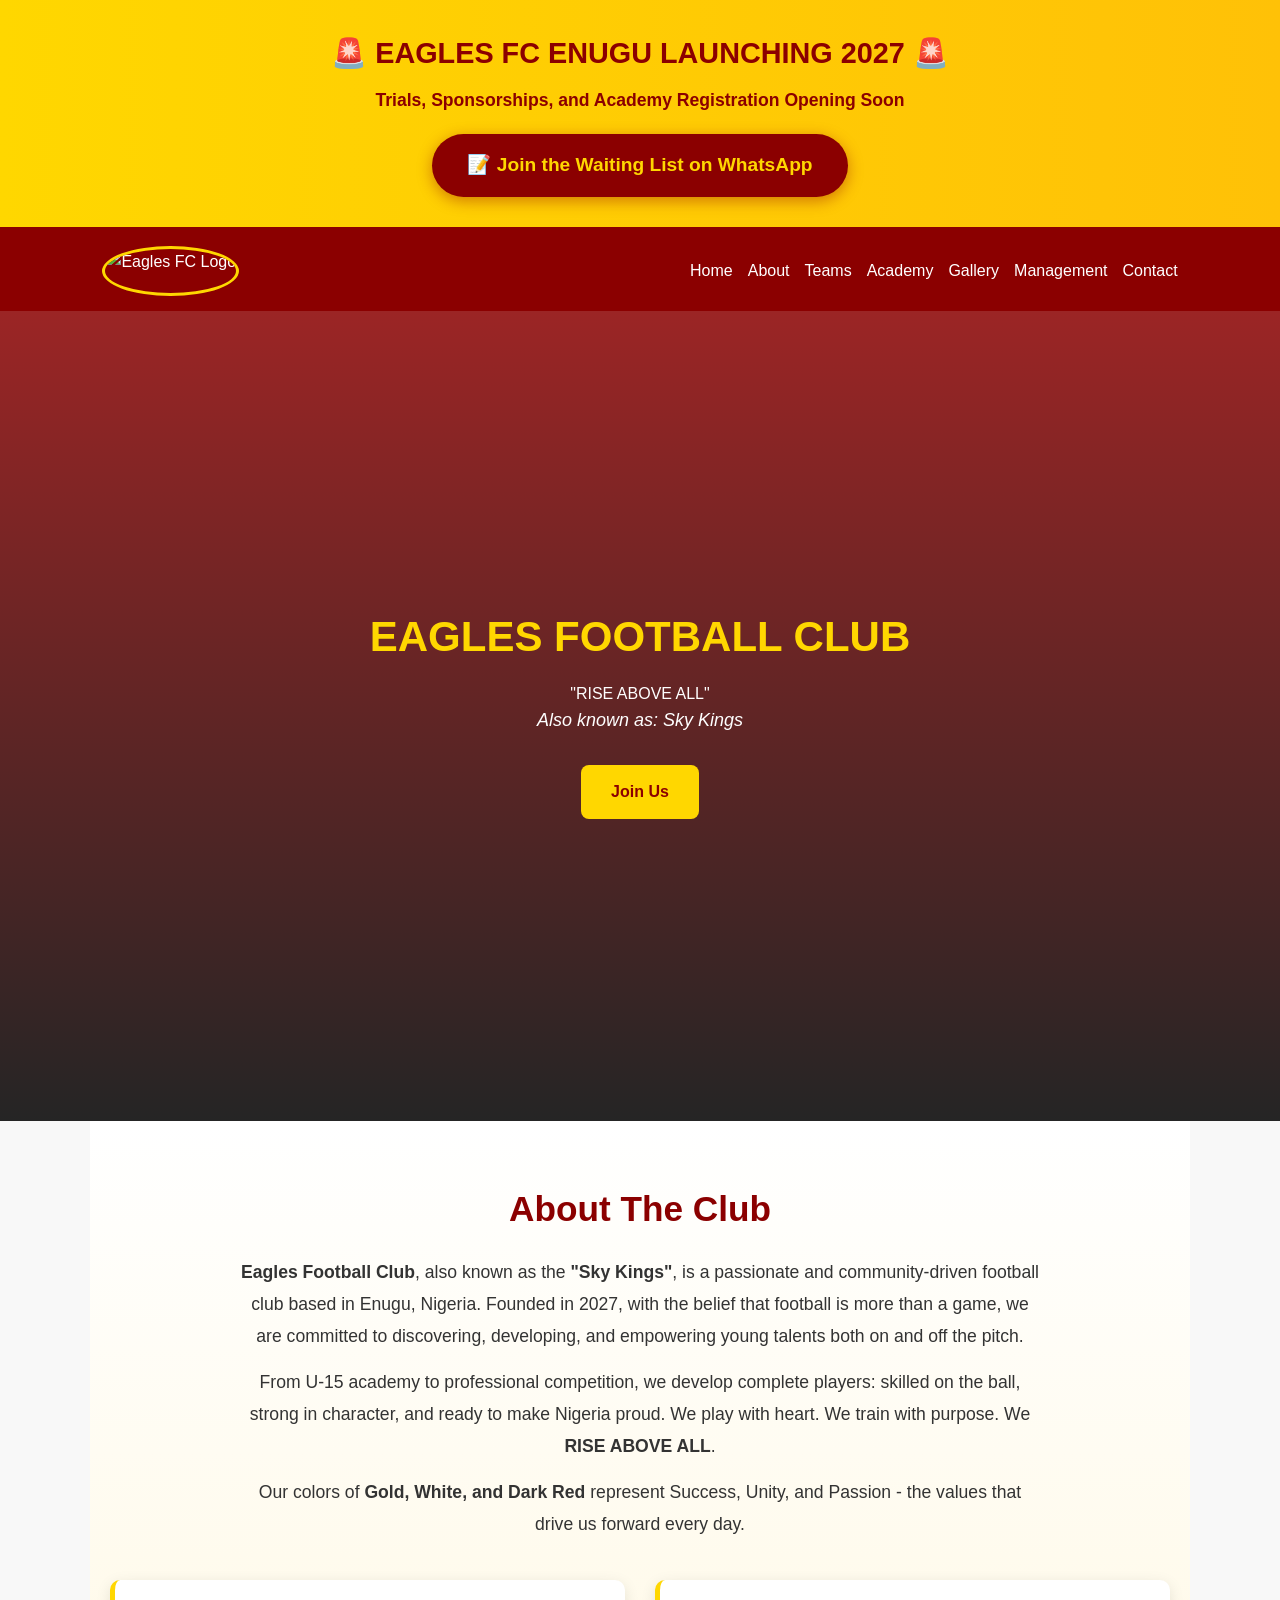
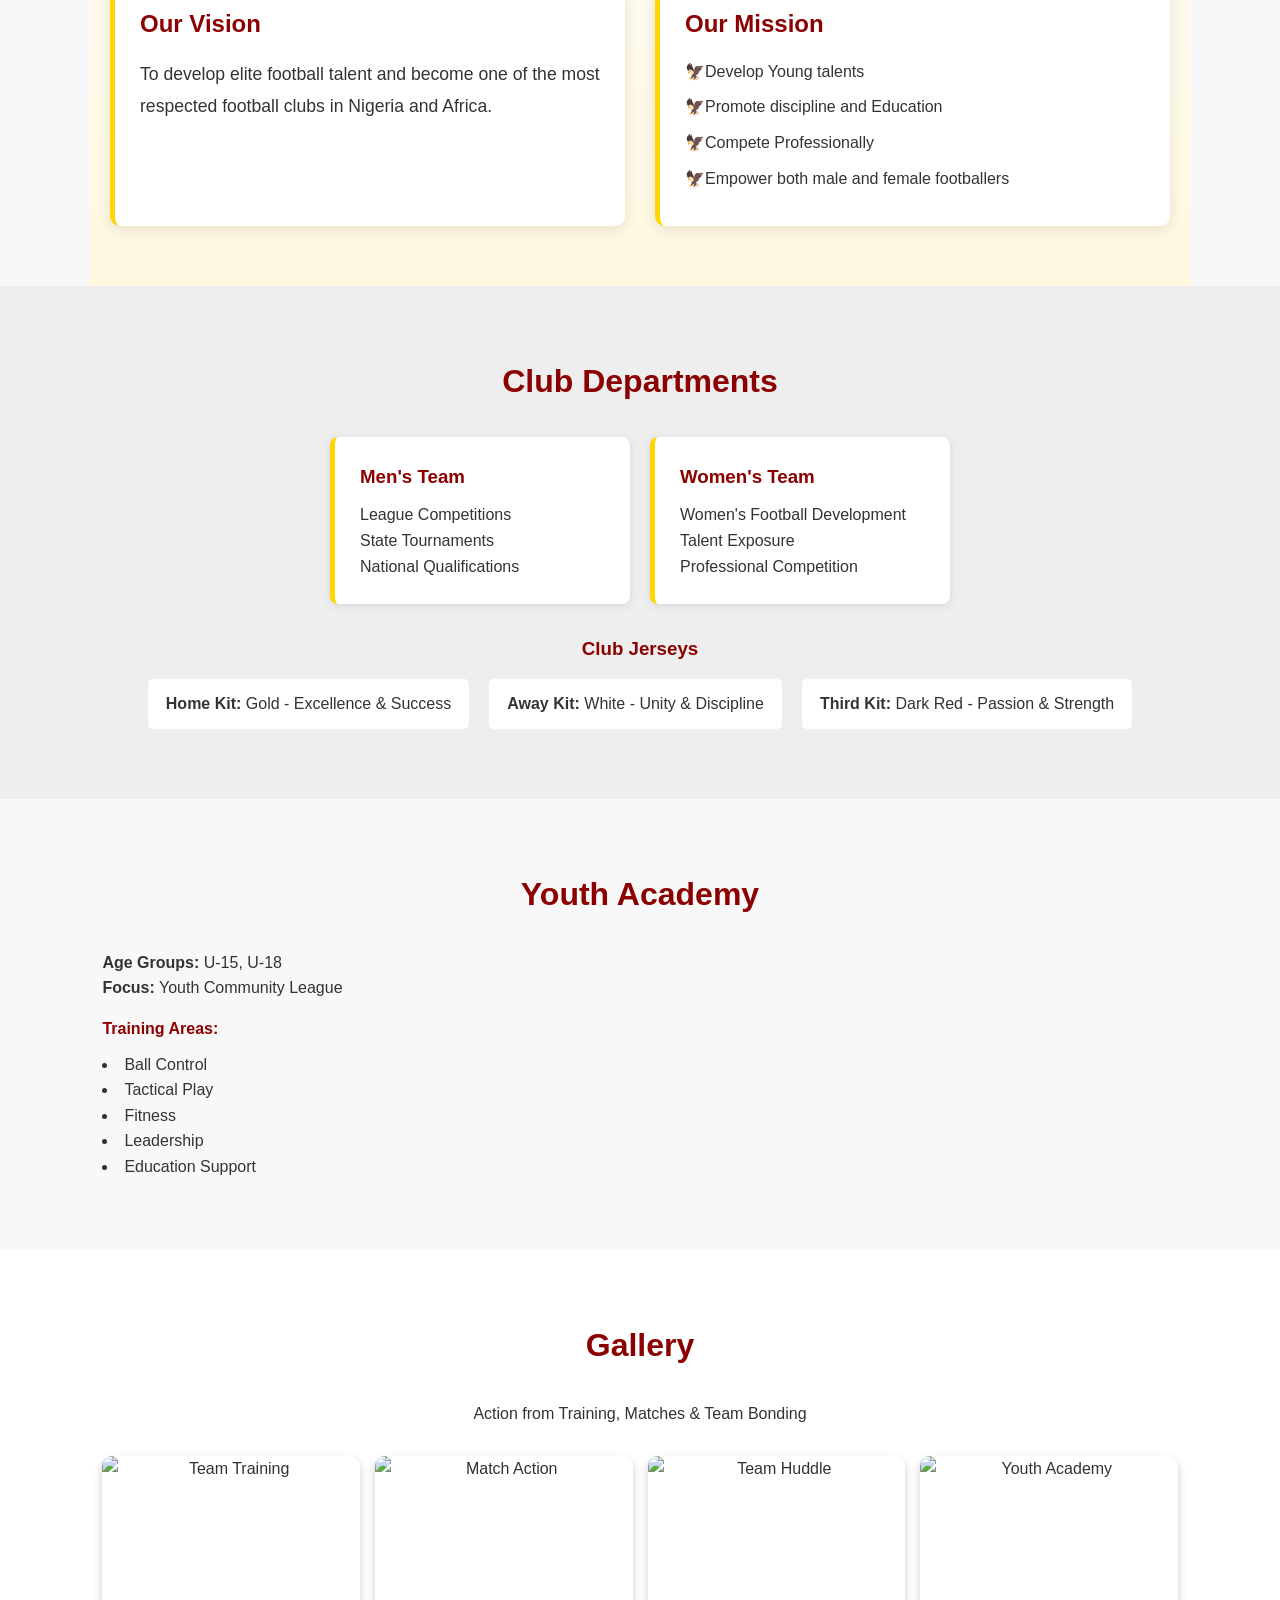
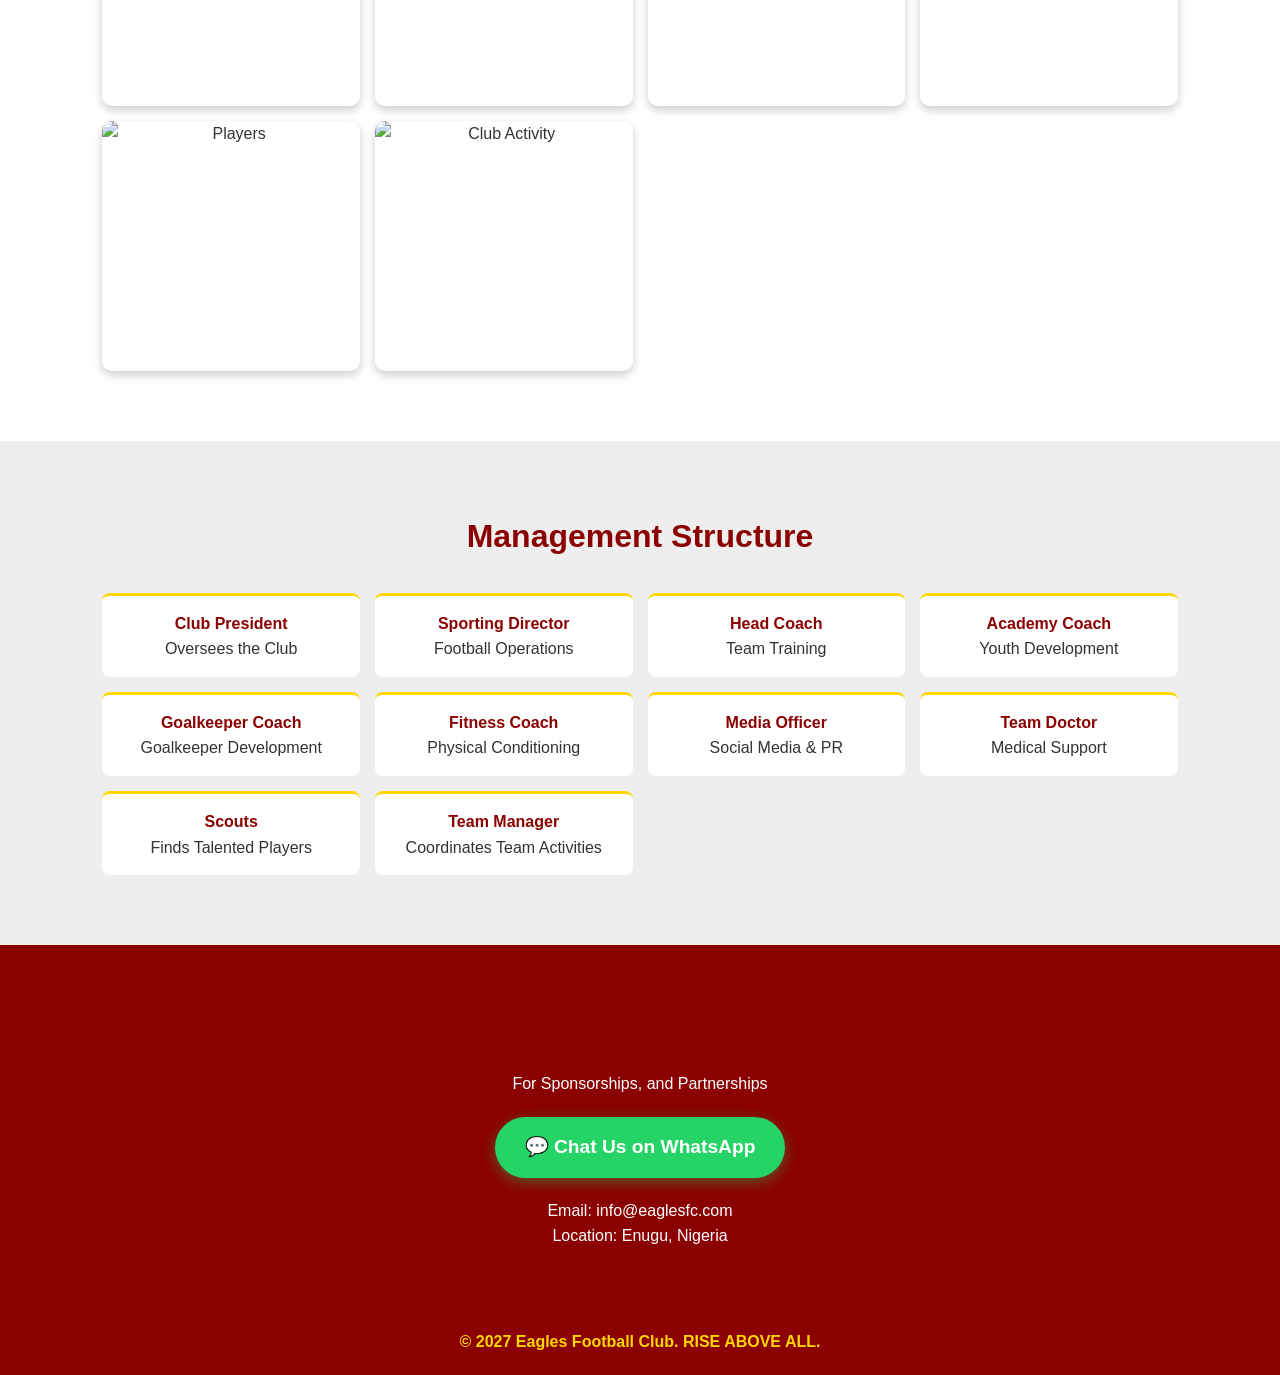
==== index.html @ 98473026 "Rename index (1).html to index.html" ====
<!DOCTYPE html>
<html lang="en">
<head>
  <section class="coming-soon">
  <h2>🚨 EAGLES FC ENUGU LAUNCHING 2027 🚨</h2>
  <p>Trials, Sponsorships, and Academy Registration Opening Soon</p>
  
  <a href="https://wa.me/2349031746952?text=Hello%20Eagles%20FC%20Enugu%2C%20I%20want%20to%20join%20the%20waiting%20list%20for%202027%20trials%20and%20updates." 
     target="_blank" 
     class="waiting-btn">
    📝 Join the Waiting List on WhatsApp
  </a>
</section>
  <meta charset="UTF-8">
  <meta name="viewport" content="width=device-width, initial-scale=1.0">
  <title>Eagles Football Club - Sky Kings</title>
  <link rel="stylesheet" href="style.css">
</head>
<body>

  <!-- NAVBAR WITH LOGO -->
  <nav>
    <img src="./images/logo.png" class="logo-img" alt="Eagles FC Logo">

    <ul>
      <li><a href="#home">Home</a></li>
      <li><a href="#about">About</a></li>
      <li><a href="#teams">Teams</a></li>
      <li><a href="#academy">Academy</a></li>
      <li><a href="#gallery">Gallery</a></li>
      <li><a href="#management">Management</a></li>
      <li><a href="#contact">Contact</a></li>
    </ul>
  </nav>

  <!-- HERO SECTION -->
  <section id="home" class="hero">
    <div class="hero-text">
      <h1>EAGLES FOOTBALL CLUB</h1>
      <p>"RISE ABOVE ALL"</p>
      <p class="nickname">Also known as: Sky Kings</p>
      <a href="#contact" class="btn">Join Us</a>
    </div>
  </section>

  <!-- ABOUT SECTION -->
<section id="about" class="about">
  <h2>About The Club</h2>
  <p>
    <b>Eagles Football Club</b>, also known as the <b>"Sky Kings"</b>, is a passionate and community-driven football club based in Enugu, Nigeria.
    Founded in 2027, with the belief that football is more than a game, we are committed to discovering, developing, and empowering young talents both on and off the pitch.
  </p>
  <p>
    From U-15 academy to professional competition, we develop complete players: skilled on the ball, strong in character, 
    and ready to make Nigeria proud. We play with heart. We train with purpose. We <b>RISE ABOVE ALL</b>.
  </p>
  <p>
    Our colors of <b>Gold, White, and Dark Red</b> represent Success, Unity, and Passion - the values that drive us forward every day.
  </p>

  <div class="vision-mission">
    <div>
      <h3>Our Vision</h3>
      <p>To develop elite football talent and become one of the most respected football clubs in Nigeria and Africa.</p>
    </div>
    <div>
      <h3>Our Mission</h3>
      <ul>
        <li>Develop Young talents</li>
        <li>Promote discipline and Education</li>
        <li>Compete Professionally</li>
        <li>Empower both male and female footballers</li>
      </ul>
    </div>
  </div>
</section>

  <!-- TEAMS SECTION -->
  <section id="teams" class="teams">
    <h2>Club Departments</h2>
    <div class="team-cards">
      <div class="card">
        <h3>Men's Team</h3>
        <p>League Competitions</p>
        <p>State Tournaments</p>
        <p>National Qualifications</p>
      </div>
      <div class="card">
        <h3>Women's Team</h3>
        <p>Women's Football Development</p>
        <p>Talent Exposure</p>
        <p>Professional Competition</p>
      </div>
    </div>
    
    <h3 class="kits-title">Club Jerseys</h3>
    <div class="kits">
      <div><b>Home Kit:</b> Gold - Excellence & Success</div>
      <div><b>Away Kit:</b> White - Unity & Discipline</div>
      <div><b>Third Kit:</b> Dark Red - Passion & Strength</div>
    </div>
  </section>

  <!-- ACADEMY SECTION -->
  <section id="academy" class="academy">
    <h2>Youth Academy</h2>
    <p><b>Age Groups:</b> U-15, U-18</p>
    <p><b>Focus:</b> Youth Community League</p>
    <h4>Training Areas:</h4>
    <ul>
      <li>Ball Control</li>
      <li>Tactical Play</li>
      <li>Fitness</li>
      <li>Leadership</li>
      <li>Education Support</li>
    </ul>
  </section>

  <!-- GALLERY SECTION -->
  <section id="gallery" class="gallery">
    <h2>Gallery</h2>
    <p>Action from Training, Matches & Team Bonding</p>
    <div class="gallery-grid">
      <img src="./images/Pic1.jpg" alt="Team Training">
<img src="./images/pic2.jpg" alt="Match Action">
<img src="./images/Pic3.jpg" alt="Team Huddle">
<img src="./images/pic4.jpg" alt="Youth Academy">
<img src="./images/pic5.jpg" alt="Players">
<img src="./images/Pic6.jpg" alt="Club Activity">
    </div>
  </section>

  <!-- MANAGEMENT SECTION -->
  <section id="management" class="management">
    <h2>Management Structure</h2>
    <div class="management-grid">
      <div><b>Club President</b><p>Oversees the Club</p></div>
      <div><b>Sporting Director</b><p>Football Operations</p></div>
      <div><b>Head Coach</b><p>Team Training</p></div>
      <div><b>Academy Coach</b><p>Youth Development</p></div>
      <div><b>Goalkeeper Coach</b><p>Goalkeeper Development</p></div>
      <div><b>Fitness Coach</b><p>Physical Conditioning</p></div>
      <div><b>Media Officer</b><p>Social Media & PR</p></div>
      <div><b>Team Doctor</b><p>Medical Support</p></div>
      <div><b>Scouts</b><p>Finds Talented Players</p></div>
      <div><b>Team Manager</b><p>Coordinates Team Activities</p></div>
    </div>
  </section>

<!-- CONTACT SECTION -->
<section id="contact" class="contact">
  <h2>Contact Us</h2>
  <p>For Sponsorships, and Partnerships</p>
  
  <a href="https://wa.me/2349031746952" target="_blank" class="whatsapp-btn">
    💬 Chat Us on WhatsApp
  </a>
  
  <p class="contact-info">
    Email: info@eaglesfc.com <br>
    Location: Enugu, Nigeria
  </p>
</section>

  <footer>
    <p>© 2027 Eagles Football Club. RISE ABOVE ALL.</p>
  </footer>

</body>
</html>
---- style.css ----
*{margin:0;padding:0;box-sizing:border-box;font-family:'Arial',sans-serif;scroll-behavior:smooth}
body{background:#f8f8f8;color:#333;line-height:1.6}
nav{display:flex;justify-content:space-between;align-items:center;padding:15px 8%;background:#8B0000;color:white;position:sticky;top:0;z-index:100;flex-wrap:wrap}
.logo-img{height:50px;border-radius:50%;border:3px solid gold}
nav ul{list-style:none;display:flex;gap:15px;flex-wrap:wrap}
nav a{color:white;text-decoration:none;font-weight:500}
nav a:hover{color:gold}
.hero{background:linear-gradient(rgba(139,0,0,0.85),rgba(0,0,0,0.85)),url('images/hero.jpg') center/cover;height:90vh;display:flex;align-items:center;justify-content:center;text-align:center;color:white}
.hero h1{font-size:42px;color:gold;margin-bottom:10px}
.hero .nickname{color:white;font-style:italic;margin-bottom:20px;font-size:18px}
.btn, .btn-whatsapp{background:gold;color:#8B0000;padding:14px 30px;text-decoration:none;border-radius:8px;font-weight:bold;display:inline-block;margin:10px;font-size:16px}
.btn-whatsapp{background:#25D366;color:white}
section{padding:70px 8%}
h2{text-align:center;color:#8B0000;margin-bottom:30px;font-size:32px}
.vision-mission{display:grid;grid-template-columns:1fr 1fr;gap:30px;margin-top:20px}
.vision-mission h3{color:#8B0000;margin-bottom:10px}
.vision-mission ul{margin-top:10px;list-style:inside}
.teams{background:#eee}
.team-cards{display:flex;gap:20px;justify-content:center;flex-wrap:wrap;margin-bottom:30px}
.card{background:white;padding:25px;border-left:5px solid gold;border-radius:8px;width:300px;box-shadow:0 2px 8px rgba(0,0,0,0.1)}
.card h3{color:#8B0000;margin-bottom:10px}
.kits-title{text-align:center;margin-top:30px;color:#8B0000}
.kits{display:flex;justify-content:center;gap:20px;flex-wrap:wrap;margin-top:15px}
.kits div{background:white;padding:12px 18px;border-radius:5px;font-weight:500}
.academy ul{list-style:inside;margin-top:10px}
.academy h4{margin-top:15px;color:#8B0000}
.gallery{background:white;text-align:center}
.gallery-grid{display:grid;grid-template-columns:repeat(auto-fit,minmax(250px,1fr));gap:15px;margin-top:30px}
.gallery-grid img{width:100%;height:250px;object-fit:cover;border-radius:10px;box-shadow:0 4px 10px rgba(0,0,0,0.2);transition:transform 0.3s}
.gallery-grid img:hover{transform:scale(1.05)}
.management{background:#eee}
.management-grid{display:grid;grid-template-columns:repeat(auto-fit,minmax(220px,1fr));gap:15px}
.management-grid div{background:white;padding:15px;border-radius:8px;text-align:center;border-top:3px solid gold}
.management-grid b{color:#8B0000}
.contact{text-align:center}
footer{background:#8B0000;color:gold;padding:20px;text-align:center;font-weight:bold}

@media(max-width:768px){
  .vision-mission{grid-template-columns:1fr}
  nav{flex-direction:column;gap:10px}
  .hero h1{font-size:32px}
}/* ABOUT SECTION */
.about {
  padding: 60px 20px;
  max-width: 1100px;
  margin: auto;
  text-align: center;
}

.about h2 {
  font-size: 2.2rem;
  color: #8B0000; /* Dark Red */
  margin-bottom: 20px;
}

.about p {
  font-size: 1.1rem;
  line-height: 1.8;
  color: #333;
  margin-bottom: 15px;
  max-width: 800px;
  margin-left: auto;
  margin-right: auto;
}

/* VISION & MISSION CARDS */
.vision-mission {
  display: grid;
  grid-template-columns: 1fr 1fr; /* side by side */
  gap: 30px;
  margin-top: 40px;
  text-align: left;
}

.vision-mission > div {
  background: #fff;
  border-left: 5px solid #FFD700; /* Gold accent */
  padding: 25px;
  border-radius: 10px;
  box-shadow: 0 4px 15px rgba(0,0,0,0.1);
  transition: transform 0.3s ease;
}

.vision-mission > div:hover {
  transform: translateY(-5px);
}

.vision-mission h3 {
  color: #8B0000; /* Dark Red */
  margin-bottom: 15px;
  font-size: 1.5rem;
}

.vision-mission ul {
  list-style: none;
  padding-left: 0;
}

.vision-mission ul li {
  margin-bottom: 10px;
  padding-left: 20px;
  position: relative;
}

.vision-mission ul li::before {
  content: "🦅"; /* Eagle emoji as bullet */
  position: absolute;
  left: 0;
}

/* MOBILE RESPONSIVE */
@media (max-width: 768px) {
  .vision-mission {
    grid-template-columns: 1fr; /* stack on phone */
  }
}.about {
  background: linear-gradient(to bottom, #fff 0%, #FFF8E1 100%); /* light gold fade */
}/* CONTACT SECTION */
.contact {
  padding: 60px 20px;
  text-align: center;
  background: #8B0000; /* Dark Red background */
  color: white;
}

.contact h2 {
  font-size: 2.2rem;
  margin-bottom: 10px;
}

.whatsapp-btn {
  display: inline-block;
  background: #25D366; /* WhatsApp Green */
  color: white;
  padding: 15px 30px;
  border-radius: 50px;
  text-decoration: none;
  font-size: 1.2rem;
  font-weight: bold;
  margin: 20px 0;
  transition: transform 0.3s ease;
  box-shadow: 0 4px 15px rgba(37, 211, 102, 0.4);
}

.whatsapp-btn:hover {
  transform: scale(1.05);
}    nav { overflow-x: auto; white-space: nowrap; }.coming-soon {
  background: #FFD700;
  color: #8B0000;
  text-align: center;
  padding: 20px;
  font-weight: bold;
}.coming-soon {
  background: linear-gradient(90deg, #FFD700 0%, #FFC107 100%); /* Gold gradient */
  color: #8B0000; /* Dark Red text */
  text-align: center;
  padding: 30px 20px;
  border-bottom: 4px solid #8B0000;
}

.coming-soon h2 {
  font-size: 1.8rem;
  margin-bottom: 10px;
}

.coming-soon p {
  font-size: 1.1rem;
  margin-bottom: 20px;
}

.waiting-btn {
  display: inline-block;
  background: #8B0000; /* Dark Red button */
  color: #FFD700; /* Gold text */
  padding: 16px 35px;
  border-radius: 50px;
  text-decoration: none;
  font-size: 1.2rem;
  font-weight: bold;
  transition: all 0.3s ease;
  box-shadow: 0 4px 15px rgba(139, 0, 0, 0.4);
}

.waiting-btn:hover {
  transform: translateY(-3px);
  box-shadow: 0 6px 20px rgba(139, 0, 0, 0.6);
}
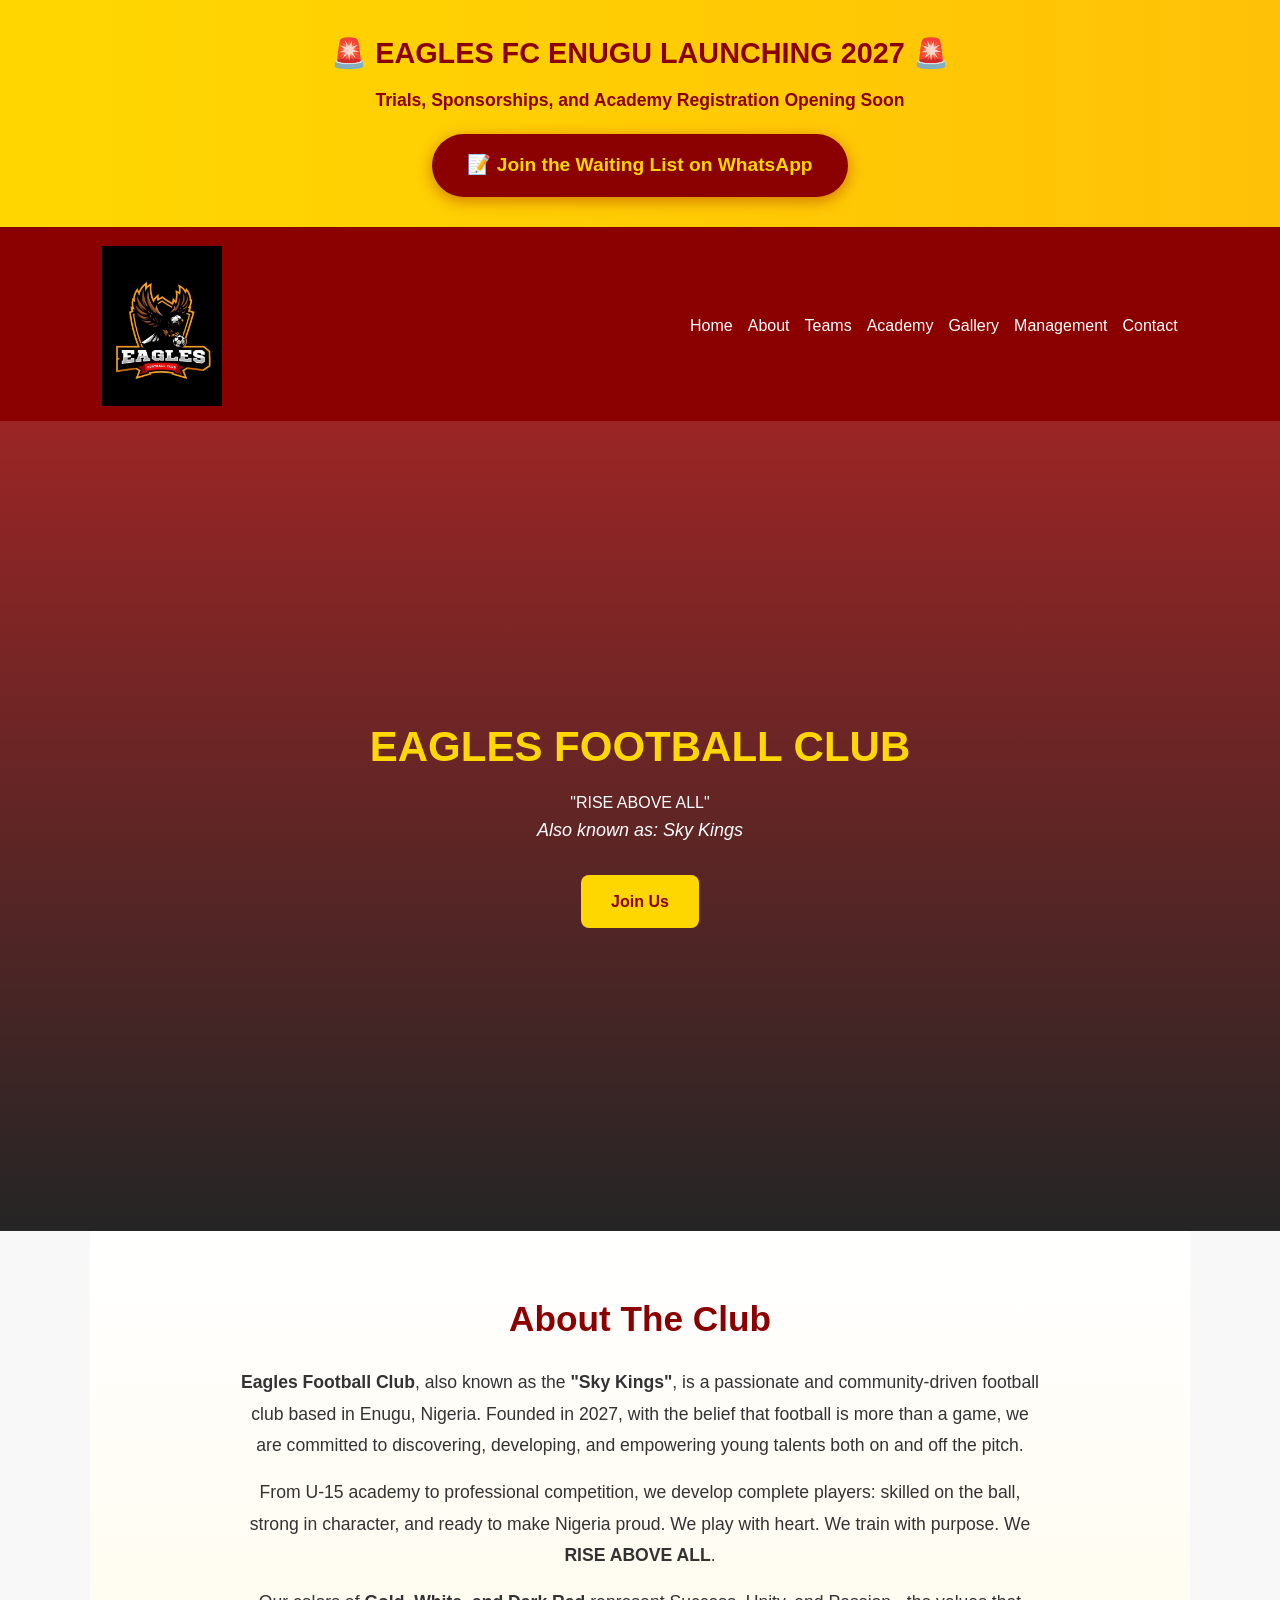
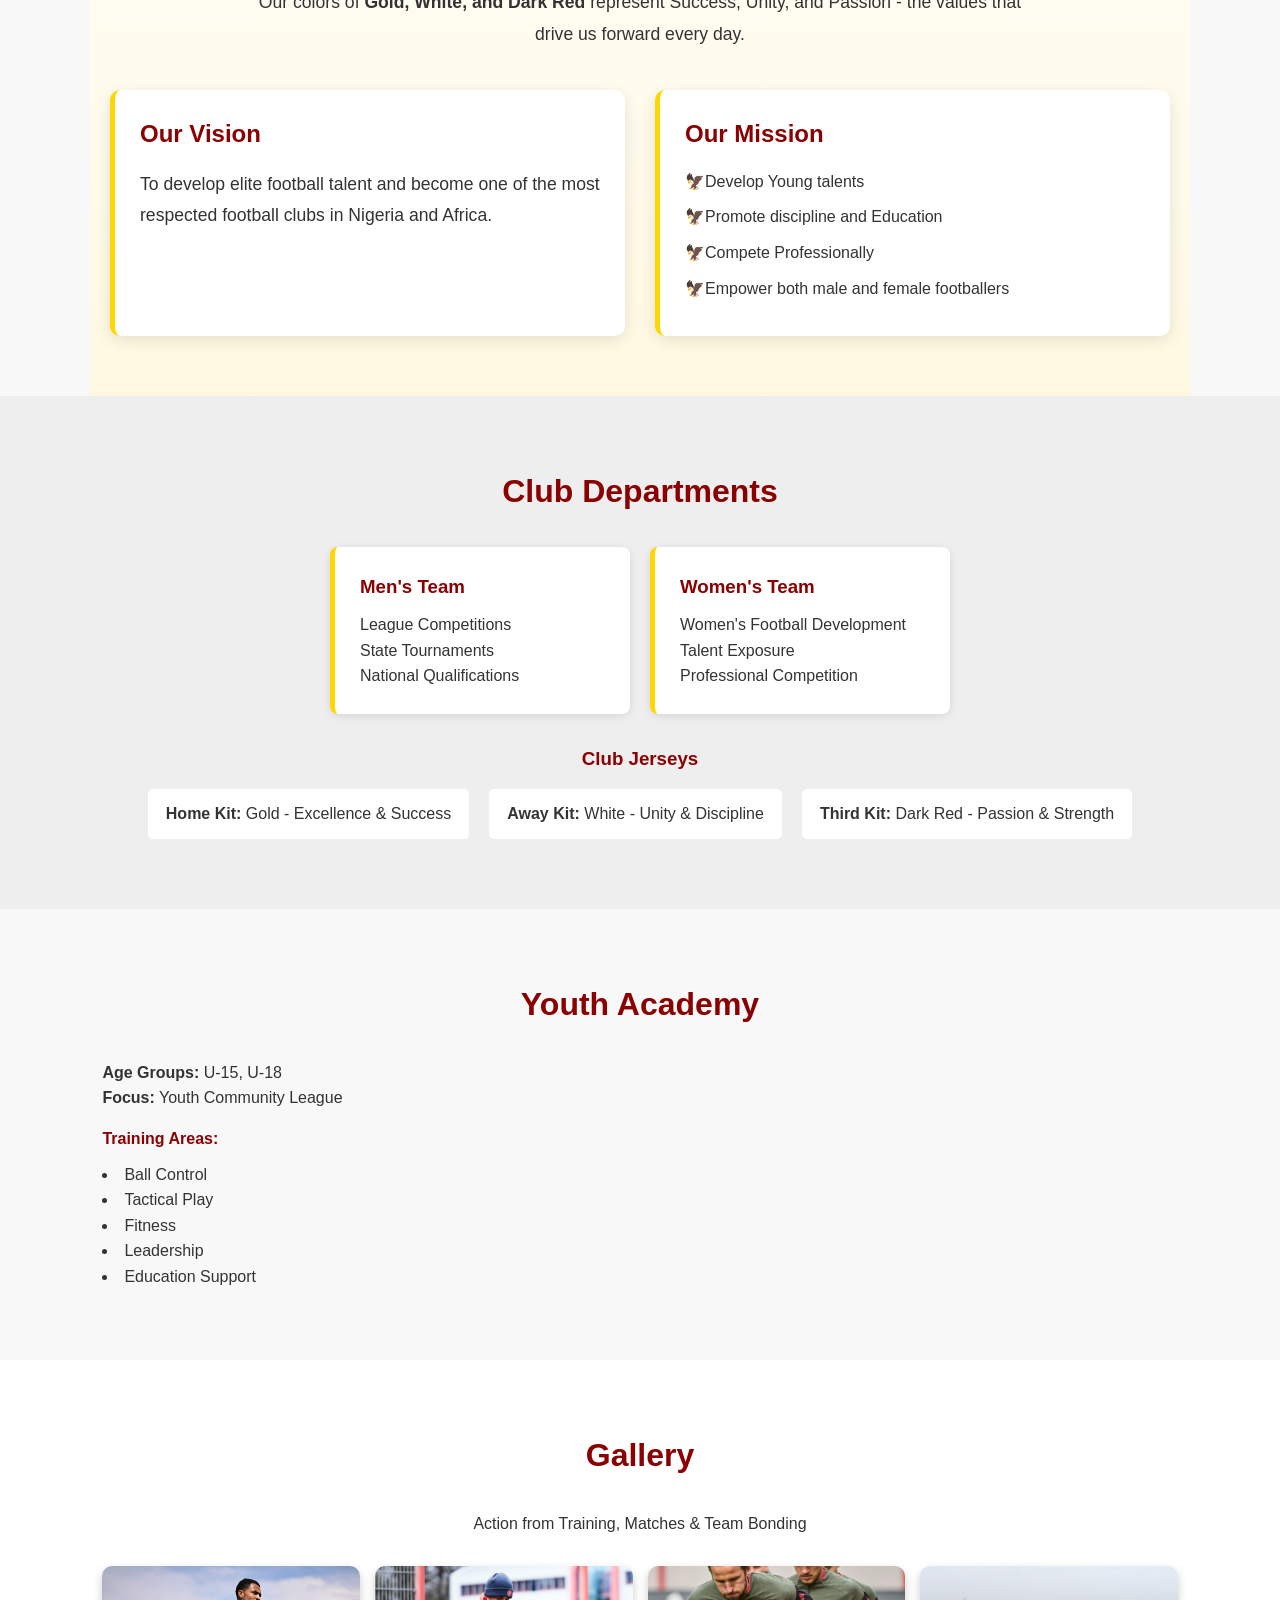
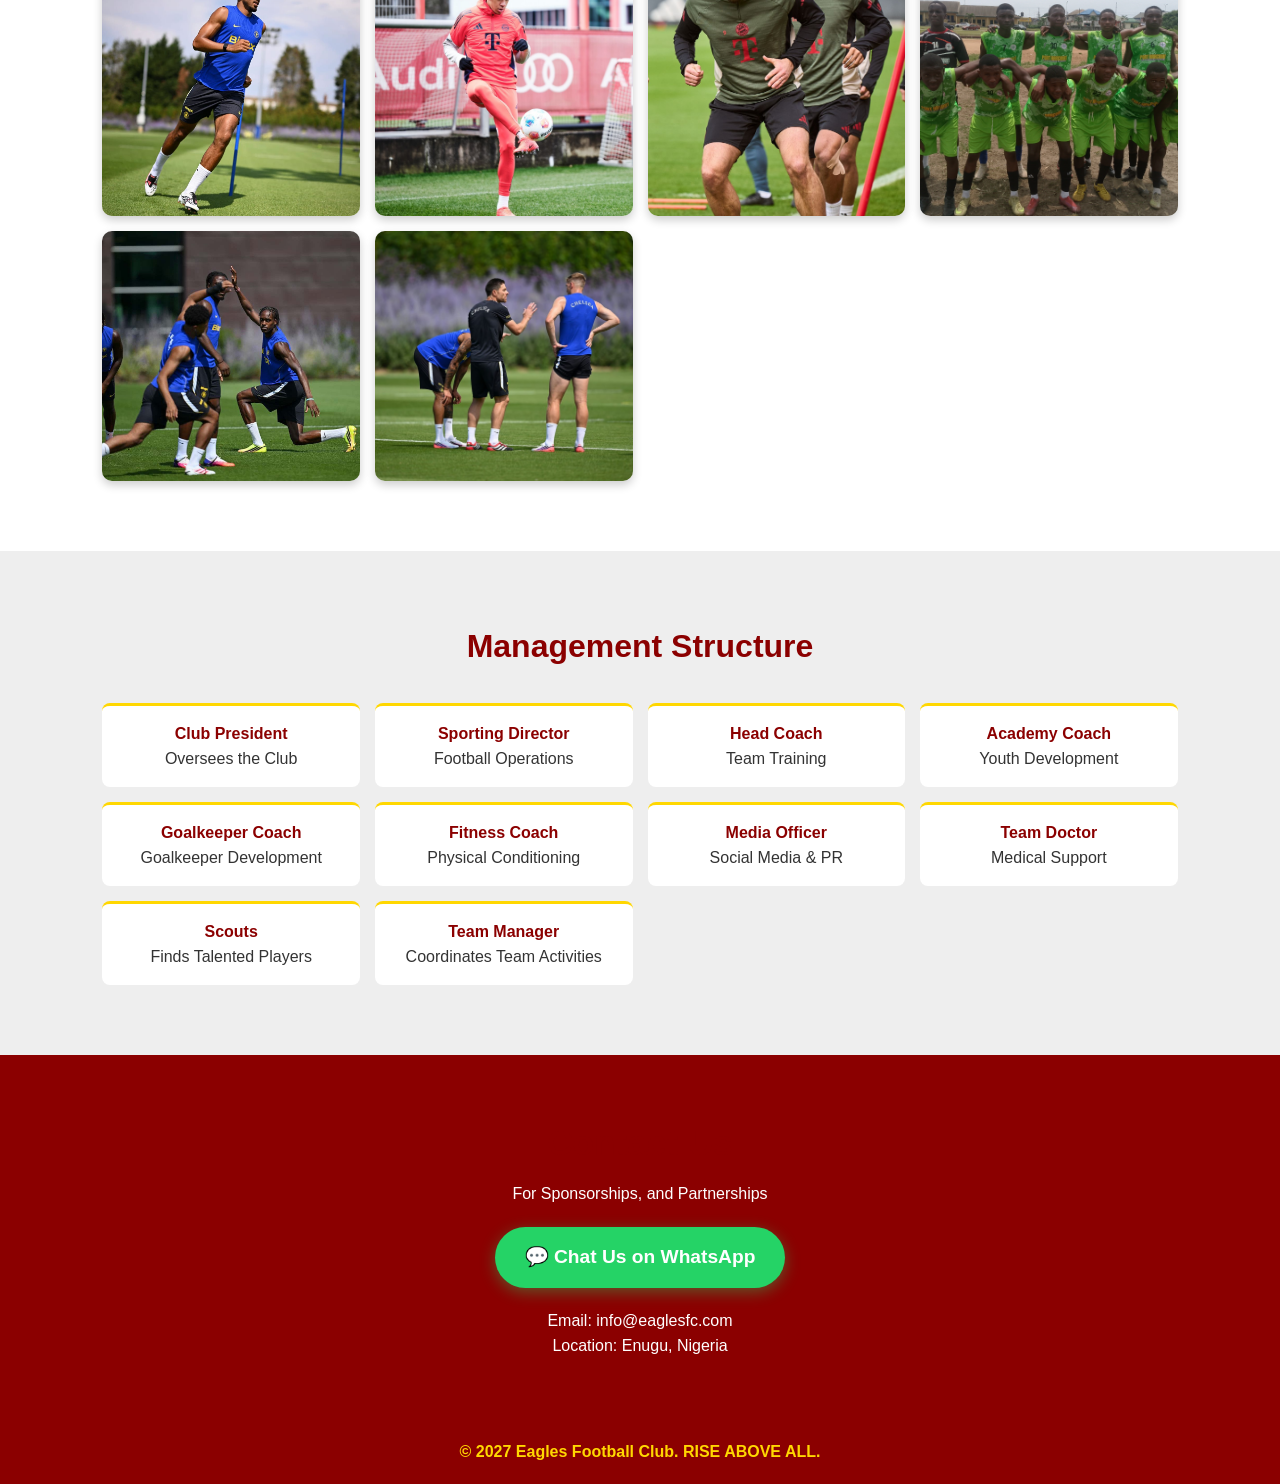
==== commit 03476f28: "Update image paths in index.html" ====
--- a/index.html
+++ b/index.html
@@ -20,7 +20,7 @@
 
   <!-- NAVBAR WITH LOGO -->
   <nav>
-    <img src="./images/logo.png" class="logo-img" alt="Eagles FC Logo">
+    <img src="logo.png" alt="Eagles FC Logo" width="120">
 
     <ul>
       <li><a href="#home">Home</a></li>
@@ -121,12 +121,12 @@
     <h2>Gallery</h2>
     <p>Action from Training, Matches & Team Bonding</p>
     <div class="gallery-grid">
-      <img src="./images/Pic1.jpg" alt="Team Training">
-<img src="./images/pic2.jpg" alt="Match Action">
-<img src="./images/Pic3.jpg" alt="Team Huddle">
-<img src="./images/pic4.jpg" alt="Youth Academy">
-<img src="./images/pic5.jpg" alt="Players">
-<img src="./images/Pic6.jpg" alt="Club Activity">
+      <img src="Pic1.jpg" alt="Team Training">
+<img src="pic2.jpg" alt="Match Action">
+<img src="Pic3.jpg" alt="Team Huddle">
+<img src="pic4.jpg" alt="Youth Academy">
+<img src="pic5.jpg" alt="Players">
+<img src="Pic6.jpg" alt="Club Activity">
     </div>
   </section>
 
